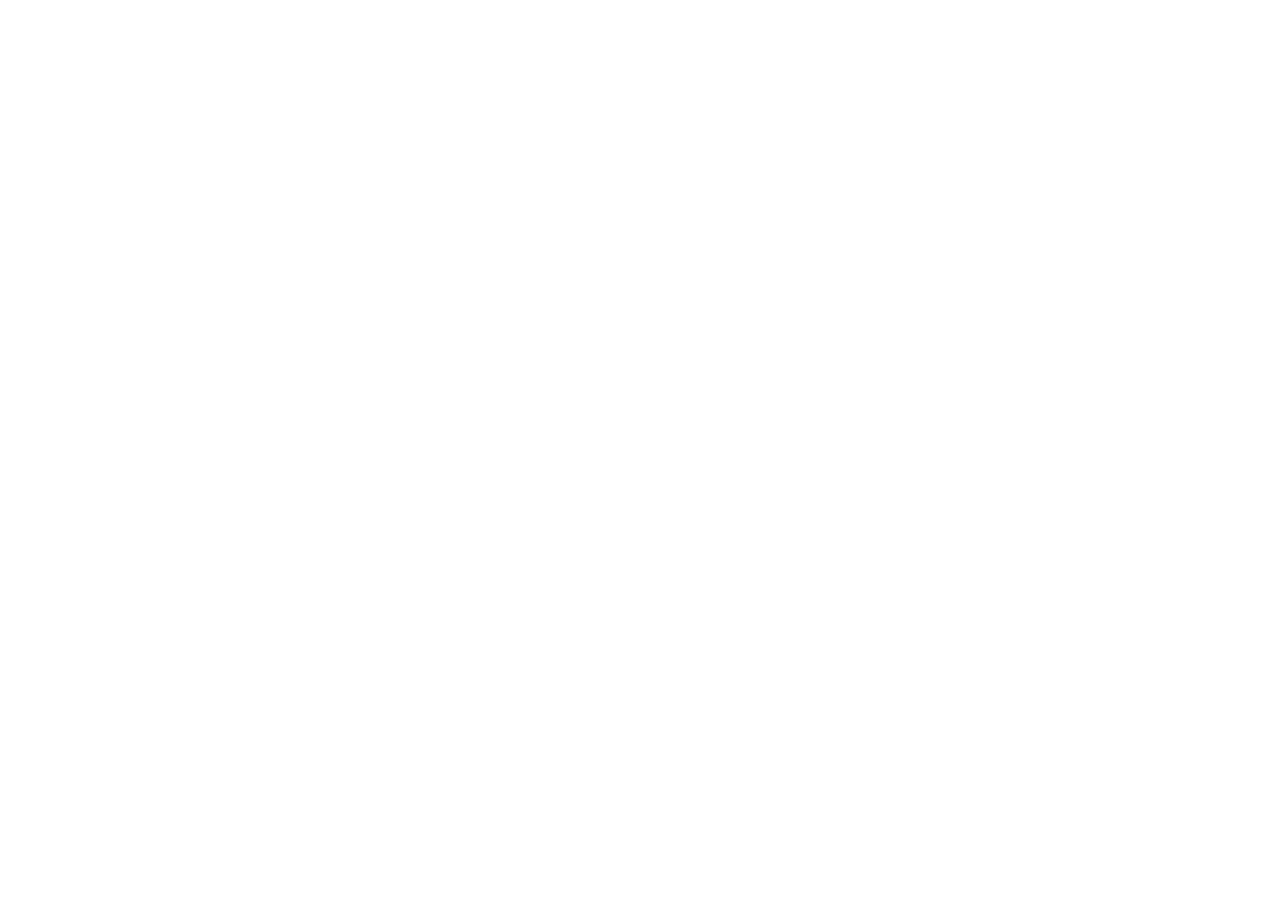
==== index.html @ db8f84cb "Initial commit" ====
<!DOCTYPE html>
<html lang="en">
<head>
    <meta charset="UTF-8">
    <meta http-equiv="X-UA-Compatible" content="IE=edge">
    <meta name="viewport" content="width=device-width, initial-scale=1.0">
    <link rel="stylesheet" href="./css/main.css">
    <title>Templete bootstrap</title>
</head>
<body>
    
    <script src="./bs-js/bootstrap.bundle.min.js"></script>
</body>
</html>
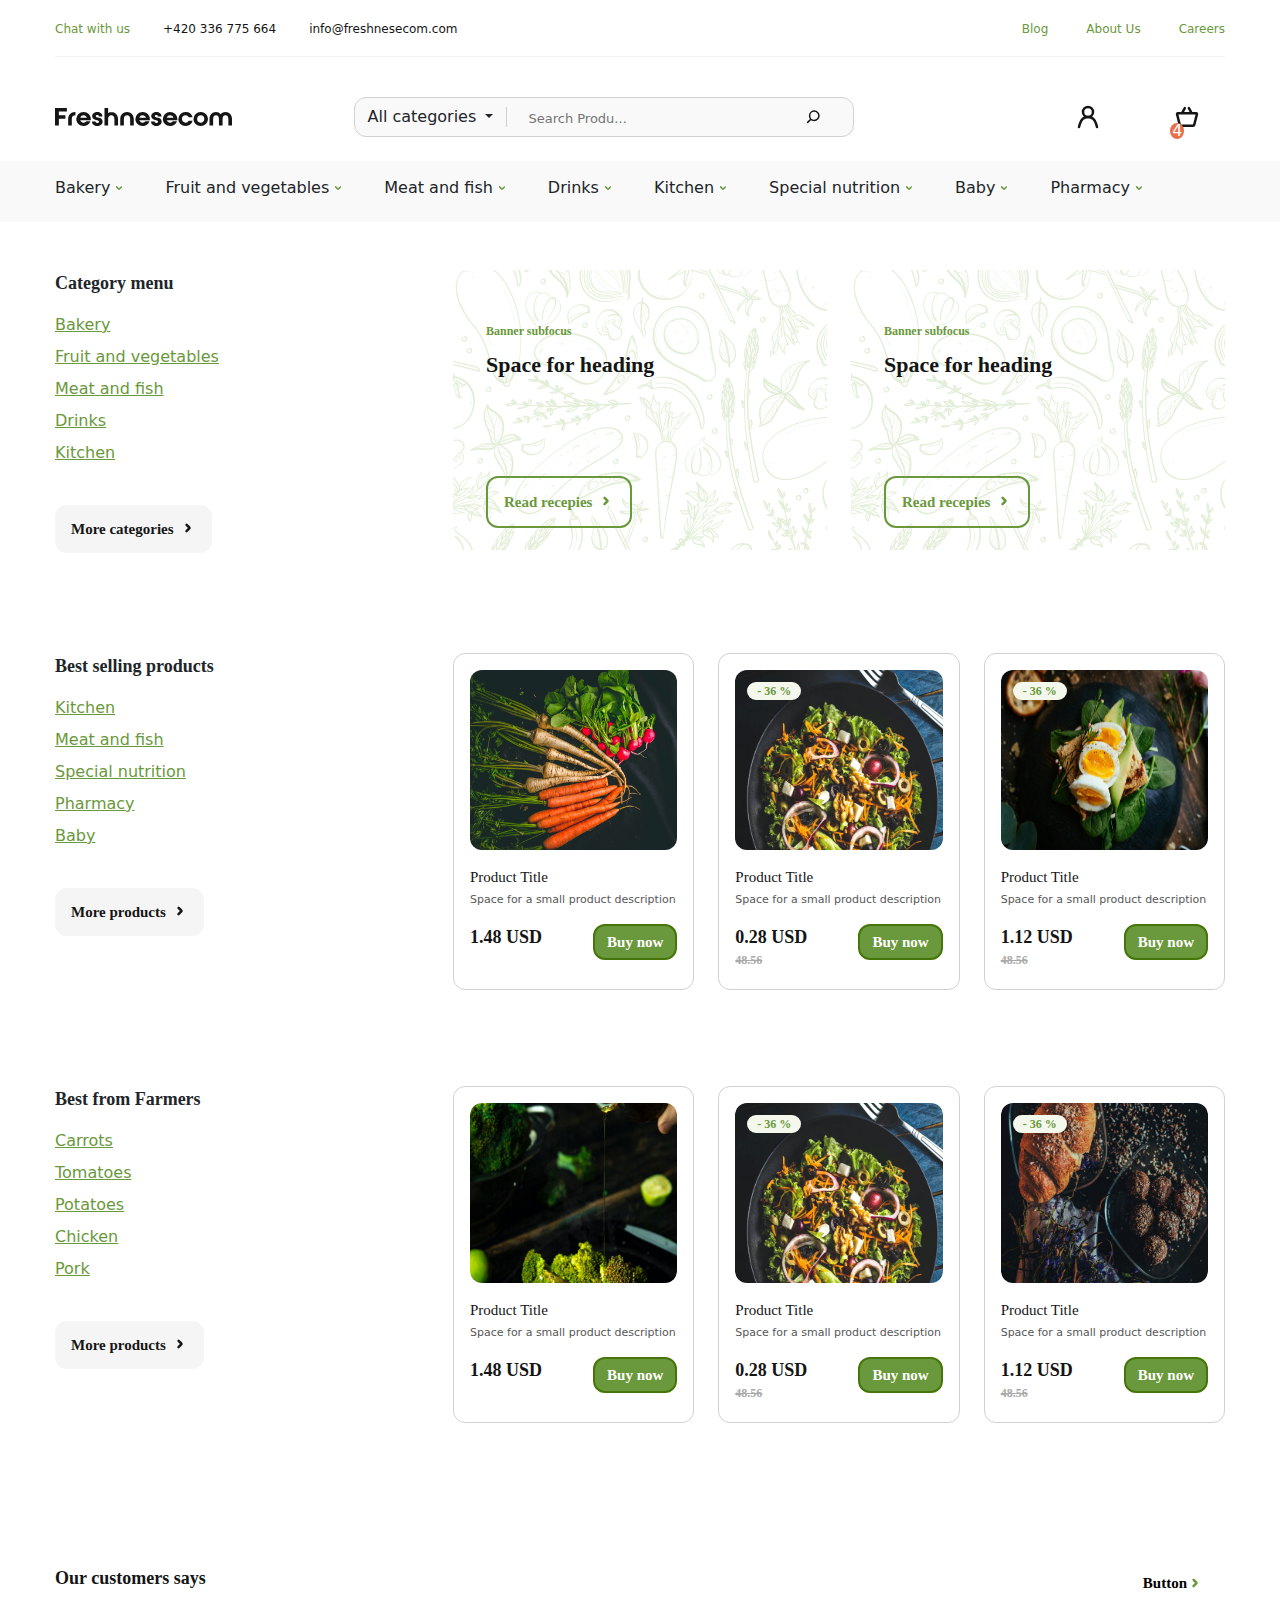
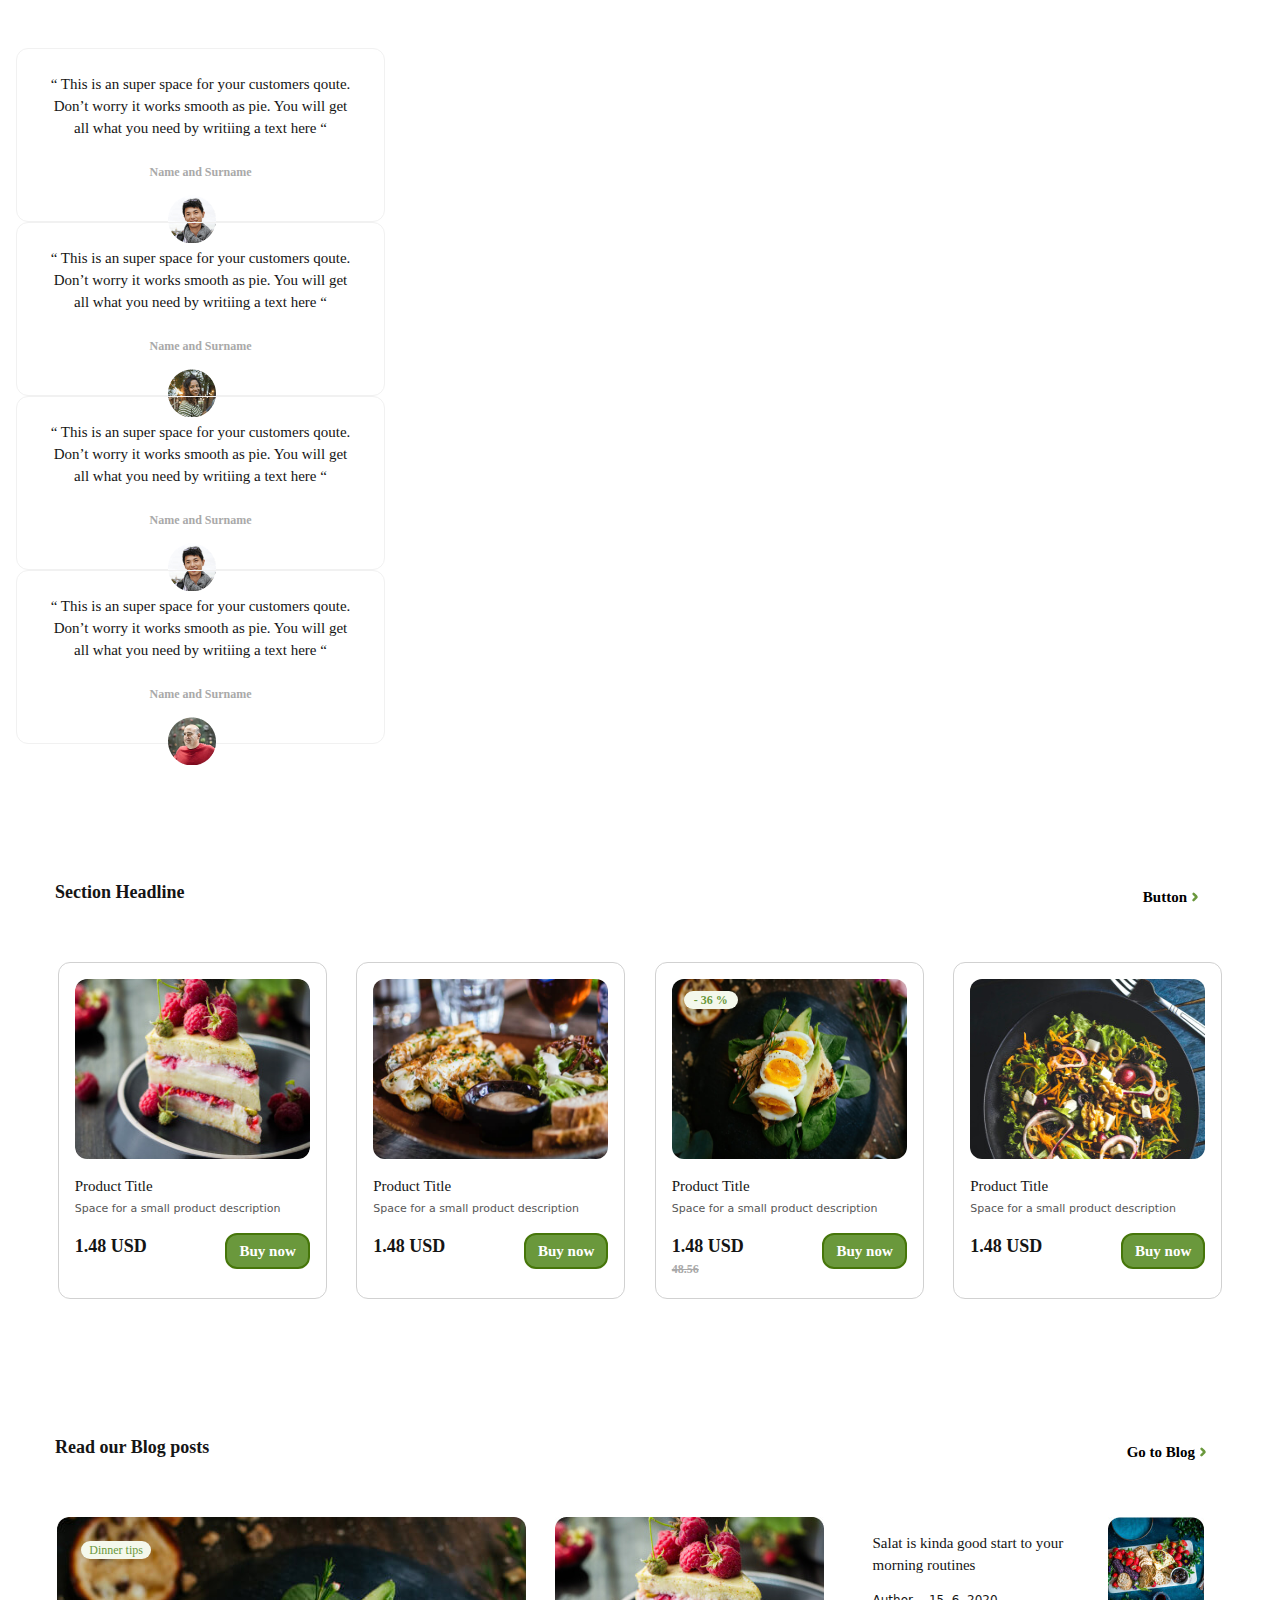
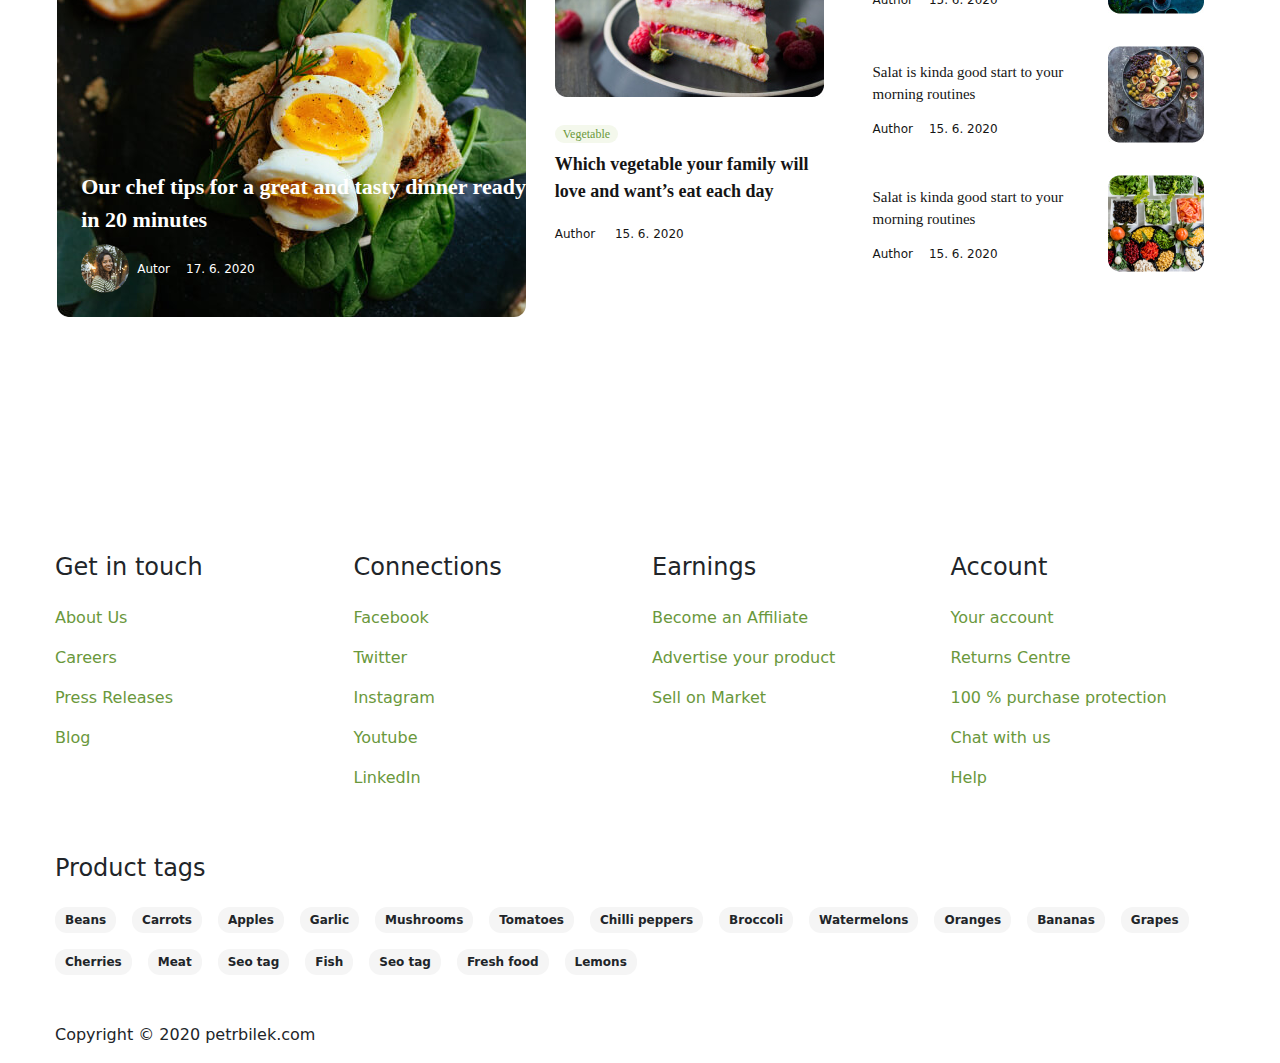
==== commit 78a81b74: "Four page is over" ====
--- a/index.html
+++ b/index.html
@@ -1,14 +1,1013 @@
 <!DOCTYPE html>
 <html lang="en">
 <head>
-    <meta charset="UTF-8">
-    <meta http-equiv="X-UA-Compatible" content="IE=edge">
-    <meta name="viewport" content="width=device-width, initial-scale=1.0">
-    <link rel="stylesheet" href="./css/main.css">
-    <title>Templete bootstrap</title>
+  <meta charset="UTF-8">
+  <meta http-equiv="X-UA-Compatible" content="IE=edge">
+  <meta name="viewport" content="width=device-width, initial-scale=1.0">
+  <title>Document</title>
+  <link rel="stylesheet" href="./bootstrap-5.2.1-dist/css/bootstrap.min.css">
+  <link rel="stylesheet" href="./css/main.css">
+  <link rel="stylesheet" href="slick/slick/slick.css">
 </head>
 <body>
-    
-    <script src="./bs-js/bootstrap.bundle.min.js"></script>
+  
+    <!-- HEADER START -->
+    <header class="site-header">
+      <div class="e-container">
+        <div class="header-top d-flex align-items-center justify-content-sm-between py-3">
+            <ul class="header-top-list d-flex justify-content-between list-unstyled mb-0">
+              <li class="header-top-item">
+                <a class="header-top-link text-decoration-none link-success" href="#">Chat with us</a>
+              </li>
+              <li class="header-top-item">
+                <a class="header-top-link text-decoration-none link-dark" href="#">+420 336 775 664</a>
+              </li>
+              <li class="header-top-item">
+                <a class="header-top-link text-decoration-none link-dark" href="#">info@freshnesecom.com</a>
+              </li>
+            </ul>
+            <div class="header-page-list-wrap">
+              <button class="close-btn"></button>
+              <ul class="header-page-list list-unstyled mb-0">
+                <li class="header-page-item">
+                  <a class="header-page-link" href="#">Blog</a>
+                </li>
+                <li class="header-page-item">
+                  <a class="header-page-link" href="#">About Us</a>
+                </li>
+                <li class="header-page-item">
+                  <a class="header-page-link" href="#">Careers</a>
+                </li>
+              </ul>
+            </div>
+        </div>
+        <div class="header-between">
+          <div class="row d-flex align-items-center justify-content-between">
+            <div class="col col-sm-4 col-md-3 logo-wrapper d-flex align-items-center justify-content-center justify-content-sm-start">
+              <a href="./index.html">
+                <img class="logo" src="./images/logo.svg" width="130" height="15" alt="Freshnesecom's logo">
+              </a>
+            </div>
+            <div class="col-12 col-sm-6 col-md-7 order-5 order-sm-0">
+              <form class="search-form d-flex align-items-center" action="https://echo.htmlacademy.ru/courses">
+                <div class="dropdown">
+                  <button class="btn dropdown-toggle" type="button" data-bs-toggle="dropdown" aria-expanded="false">
+                    All categories
+                  </button>
+                  <ul class="dropdown-menu">
+                    <li><a class="dropdown-item" href="#">Bakery</a></li>
+                    <li><a class="dropdown-item" href="#">Fruit and vegetables</a></li>
+                    <li><a class="dropdown-item" href="#">Meat and fish</a></li>
+                    <li><a class="dropdown-item" href="#">Drinks</a></li>
+                    <li><a class="dropdown-item" href="#">Kitchen</a></li>
+                    <li><a class="dropdown-item" href="#">Special nutrition</a></li>
+                    <li><a class="dropdown-item" href="#">Baby</a></li>
+                    <li><a class="dropdown-item" href="#">Pharmacy</a></li>
+                  </ul>
+                </div>
+                <input class="search-input" type="text" placeholder="Search Produ...">
+              </form>
+            </div>
+             <div class="col col-sm-1 d-flex align-items-center justify-content-center">
+               <a href="#">
+                 <img class="person-icon" src="./images/person-icon.svg" width="15" height="15" alt="Person icon">
+               </a>
+             </div>
+             <div class="col col-sm-1 d-flex align-items-center justify-content-center">
+               <button class="cart-btn position-relative" type="button" data-bs-toggle="offcanvas" data-bs-target="#offcanvasRight" aria-controls="offcanvasRight">
+                 <span class="cart-badge position-absolute d-flex align-items-center justify-content-center">4</span>
+               </button>
+             </div>
+             <div class="col burger-col d-flex d-sm-none align-items-center justify-content-end">
+               <button class="burger"></button>
+             </div>
+          </div>
+        </div>
+      </div>
+      <nav class="sitenav mt-4">
+        <div class="e-container">
+          <ul class="nav-list list-unstyled d-flex flex-column align-items-center flex-sm-row flex-wrap">
+            <li class="nav-item">
+              <a class="nav-link" href="#">Bakery</a>
+            </li>
+            <li class="nav-item">
+              <a class="nav-link" href="#">Fruit and vegetables</a>
+            </li>
+            <li class="nav-item">
+              <a class="nav-link" href="#">Meat and fish</a>
+            </li>
+            <li class="nav-item">
+              <a class="nav-link" href="#">Drinks</a>
+            </li>
+            <li class="nav-item">
+              <a class="nav-link" href="#">Kitchen</a>
+            </li>
+            <li class="nav-item">
+              <a class="nav-link" href="#">Special nutrition</a>
+            </li>
+            <li class="nav-item">
+              <a class="nav-link" href="#">Baby</a>
+            </li>
+            <li class="nav-item">
+              <a class="nav-link" href="#">Pharmacy</a>
+            </li>
+          </ul>
+        </div>
+      </nav>
+    </header>
+  
+  <!-- Main start -->
+  
+  <main class="site-main">
+    
+    <!-- category start -->
+    
+    <section class="category pt-5 pb-5">
+      <div class="e-container">
+        <div class="row">
+          <div class="col-12 col-lg-4 mb-5 mb-lg-0">
+            <h2 class="category__title mb-3 text-center text-lg-start">
+              Category menu
+            </h2>
+            <ul class="category__list ps-0 list-unstyled text-center text-md-start d-md-flex justify-content-md-between flex-lg-column">
+              <li class="category__item">
+                <a class="category__link" href="#">
+                  Bakery
+                </a>
+              </li>
+              <li class="category__item">
+                <a class="category__link" href="./fresh.html">
+                  Fruit and vegetables
+                </a>
+              </li>
+              <li class="category__item">
+                <a class="category__link" href="#">
+                  Meat and fish
+                </a>
+              </li>
+              <li class="category__item">
+                <a class="category__link" href="#">
+                  Drinks
+                </a>
+              </li>
+              <li class="category__item">
+                <a class="category__link mb-5 mb-lg-4" href="#">
+                  Kitchen
+                </a>
+              </li>
+            </ul>
+            <div class="d-flex justify-content-center justify-content-lg-start">
+              <a class="category__button" href="#">More categories</a>
+            </div>
+          </div>
+          <div class="col-12 col-md-6 col-lg-4">
+            <div class="category__card mb-4 mb-md-0 mx-auto mx-lg-0">
+              <div class="category__info">
+                <span class="category__info-span mb-2 d-inline-block">Banner subfocus</span>
+                <h2 class="category__info-title">
+                  Space for heading
+                </h2>
+                <a class="category__button category__info-btn" href="#">Read recepies</a>
+              </div>
+            </div>
+          </div>
+          <div class="col-12 col-md-6 col-lg-4">
+            <div class="category__card mb-4 mb-md-0 mx-auto mx-lg-0">
+              <div class="category__info">
+                <span class="category__info-span mb-2 d-inline-block">Banner subfocus</span>
+                <h2 class="category__info-title">
+                  Space for heading
+                </h2>
+                <a class="category__button category__info-btn" href="#">Read recepies</a>
+              </div>
+            </div>
+          </div>
+        </div>
+      </div>
+    </section>
+    
+    <!-- category end -->
+    
+    
+    <!-- Product start -->
+    
+    <section class="product pt-5">
+      <div class="e-container">
+        <div class="row pb-5">
+          <div class="col-12 col-lg-4 mb-5">
+            <h2 class="category__title mb-3 text-center text-lg-start">
+              Best selling products
+            </h2>
+            <ul class="category__list ps-0 list-unstyled text-center text-md-start d-md-flex justify-content-md-between flex-lg-column">
+              <li class="category__item">
+                <a class="category__link" href="#">
+                  Kitchen
+                </a>
+              </li>
+              <li class="category__item">
+                <a class="category__link" href="#">
+                  Meat and fish
+                </a>
+              </li>
+              <li class="category__item">
+                <a class="category__link" href="#">
+                  Special nutrition
+                </a>
+              </li>
+              <li class="category__item">
+                <a class="category__link" href="#">
+                  Pharmacy
+                </a>
+              </li>
+              <li class="category__item">
+                <a class="category__link mb-5 mb-lg-4" href="#">
+                  Baby
+                </a>
+              </li>
+            </ul>
+            <div class="d-flex justify-content-center justify-content-lg-start">
+              <a class="category__button" href="#">More products</a>
+            </div>
+          </div>
+          <div class="col-12 col-lg-8">
+            <div class="row">
+              <div class="col-12 col-md-4">
+                <div class="product__card p-3 mx-auto mb-4 mb-lg-0">
+                  <img class="product__card-image mb-3" src="images/carrot.jpg" alt="product-title">
+                  <div class="product__info">
+                    <h2 class="product__title mb-1">
+                      Product Title
+                    </h2>
+                    <p class="product__text mb-3">
+                      Space for a small product description 
+                    </p>
+                    <div class="product__info-buy d-flex justify-content-between align-items-center flex-lg-column align-items-lg-start flex-xl-row">
+                      <div class="product__buy-price d-flex flex-column mb-lg-1">1.48 USD
+                        <del class="product__del product-del-one">48.56</del>
+                      </div>
+                      <a class="product__buy-btn" href="./carrot.html">Buy now</a>
+                    </div>
+                  </div>
+                </div>
+              </div>
+              <div class="col-12 col-md-4">
+                <div class="product__card p-3 mx-auto mb-4 mb-lg-0">
+                  <div class="position-relative">
+                    <img class="product__card-image mb-3" src="images/diet.jpg" alt="product-title">
+                    <span class="product-discount">- 36 %</span>
+                  </div>
+                  <div class="product__info">
+                    <h2 class="product__title mb-1">
+                      Product Title
+                    </h2>
+                    <p class="product__text mb-3">
+                      Space for a small product description 
+                    </p>
+                    <div class="product__info-buy d-flex justify-content-between align-items-center flex-lg-column align-items-lg-start flex-xl-row">
+                      <div class="product__buy-price d-flex flex-column mb-lg-1">0.28 USD
+                        <del class="product__del">48.56</del>
+                      </div>
+                      <a class="product__buy-btn" href="#">Buy now</a>
+                    </div>
+                  </div>
+                </div>
+              </div>
+              <div class="col-12 col-md-4">
+                <div class="product__card p-3 mx-auto mb-4 mb-lg-0">
+                  <div class="position-relative">
+                    <img class="product__card-image mb-3" src="images/egg.jpg" alt="product-title">
+                    <span class="product-discount">- 36 %</span>
+                  </div>
+                  <div class="product__info">
+                    <h2 class="product__title mb-1">
+                      Product Title
+                    </h2>
+                    <p class="product__text mb-3">
+                      Space for a small product description 
+                    </p>
+                    <div class="product__info-buy d-flex justify-content-between align-items-center flex-lg-column align-items-lg-start flex-xl-row">
+                      <div class="product__buy-price d-flex flex-column mb-lg-1">1.12 USD
+                        <del class="product__del ">48.56</del>
+                      </div>
+                      <a class="product__buy-btn" href="#">Buy now</a>
+                    </div>
+                  </div>
+                </div>
+              </div>
+            </div>
+          </div>
+        </div>
+        <div class="row pt-5">
+          <div class="col-12 col-lg-4 mb-5">
+            <h2 class="category__title mb-3 text-center text-lg-start">
+              Best from Farmers
+            </h2>
+            <ul class="category__list ps-0 list-unstyled text-center text-md-start d-md-flex justify-content-md-between flex-lg-column">
+              <li class="category__item">
+                <a class="category__link" href="#">
+                  Carrots
+                </a>
+              </li>
+              <li class="category__item">
+                <a class="category__link" href="#">
+                  Tomatoes
+                </a>
+              </li>
+              <li class="category__item">
+                <a class="category__link" href="#">
+                  Potatoes
+                </a>
+              </li>
+              <li class="category__item">
+                <a class="category__link" href="#">
+                  Chicken
+                </a>
+              </li>
+              <li class="category__item">
+                <a class="category__link mb-5 mb-lg-4" href="#">
+                  Pork
+                </a>
+              </li>
+            </ul>
+            <div class="d-flex justify-content-center justify-content-lg-start">
+              <a class="category__button" href="#">More products</a>
+            </div>
+          </div>
+          <div class="col-12 col-lg-8">
+            <div class="row">
+              <div class="col-12 col-md-4">
+                <div class="product__card p-3 mx-auto mb-4 mb-lg-0">
+                  <img class="product__card-image mb-3" src="images/oil.jpg" alt="product-title">
+                  <div class="product__info">
+                    <h2 class="product__title mb-1">
+                      Product Title
+                    </h2>
+                    <p class="product__text mb-3">
+                      Space for a small product description 
+                    </p>
+                    <div class="product__info-buy d-flex justify-content-between align-items-center flex-lg-column align-items-lg-start flex-xl-row">
+                      <div class="product__buy-price d-flex flex-column mb-lg-1">1.48 USD
+                        <del class="product__del product-del-one">48.56</del>
+                      </div>
+                      <a class="product__buy-btn" href="#">Buy now</a>
+                    </div>
+                  </div>
+                </div>
+              </div>
+              <div class="col-12 col-md-4">
+                <div class="product__card p-3 mx-auto mb-4 mb-lg-0">
+                  <div class="position-relative">
+                    <img class="product__card-image mb-3" src="images/first.png" alt="product-title">
+                    <span class="product-discount">- 36 %</span>
+                  </div>
+                  <div class="product__info">
+                    <h2 class="product__title mb-1">
+                      Product Title
+                    </h2>
+                    <p class="product__text mb-3">
+                      Space for a small product description 
+                    </p>
+                    <div class="product__info-buy d-flex justify-content-between align-items-center flex-lg-column align-items-lg-start flex-xl-row">
+                      <div class="product__buy-price d-flex flex-column mb-lg-1">0.28 USD
+                        <del class="product__del">48.56</del>
+                      </div>
+                      <a class="product__buy-btn" href="#">Buy now</a>
+                    </div>
+                  </div>
+                </div>
+              </div>
+              <div class="col-12 col-md-4">
+                <div class="product__card p-3 mx-auto mb-4 mb-lg-0">
+                  <div class="position-relative">
+                    <img class="product__card-image mb-3" src="images/bread.jpg" alt="product-title">
+                    <span class="product-discount">- 36 %</span>
+                  </div>
+                  <div class="product__info">
+                    <h2 class="product__title mb-1">
+                      Product Title
+                    </h2>
+                    <p class="product__text mb-3">
+                      Space for a small product description 
+                    </p>
+                    <div class="product__info-buy d-flex justify-content-between align-items-center flex-lg-column align-items-lg-start flex-xl-row">
+                      <div class="product__buy-price d-flex flex-column mb-lg-1">1.12 USD
+                        <del class="product__del">48.56</del>
+                      </div>
+                      <a class="product__buy-btn" href="#">Buy now</a>
+                    </div>
+                  </div>
+                </div>
+              </div>
+            </div>
+          </div>
+        </div>
+      </div>
+    </section>
+    
+    <!-- Product end -->
+
+
+    <!-- Customer start -->
+
+    <section class="customer">
+      <div class="e-container">
+        <div class="row d-md-flex align-items-center mb-4 mb-lg-5">
+          <div class="col-12 col-md-6">
+            <h2 class="headline__title text-center text-md-start">
+              Our customers says
+            </h2> 
+          </div>
+          <div class="col-12 col-md-6 d-flex justify-content-center justify-content-md-end">
+            <div class="btn-group dropend">
+              <button type="button" class="headline__button me-md-3" data-bs-toggle="dropdown" aria-expanded="false">
+                Button
+              </button>
+              <ul class="dropdown-menu">
+                <li><a class="dropdown-item" href="#">Fruit and vegetables</a></li>
+                <li><a class="dropdown-item" href="#">Meat and fish</a></li>
+                <li><a class="dropdown-item" href="#">Drinks</a></li>
+                <li><a class="dropdown-item" href="#">Kitchen</a></li>
+                <li><a class="dropdown-item" href="#">Special nutrition</a></li>
+                <li><a class="dropdown-item" href="#">Baby</a></li>
+                <li><a class="dropdown-item" href="#">Pharmacy</a></li>
+              </ul>
+            </div>
+          </div>
+        </div>
+      </div>
+      <div class="row px-3 customer__carousel position-relative">
+        <div class="col-12">
+          <div class="customer__card">
+            <p class="customer__text mb-4">
+              “ This is an super space for your customers qoute. Don’t worry it works smooth as pie. You will get all what you need by writiing a text here “
+            </p>
+            <span class="customer__name">
+              Name and Surname
+            </span>
+          </div>
+        </div>
+        <div class="col-12">
+          <div class="customer__card customer__card-two">
+            <p class="customer__text mb-4">
+              “ This is an super space for your customers qoute. Don’t worry it works smooth as pie. You will get all what you need by writiing a text here “
+            </p>
+            <span class="customer__name">
+              Name and Surname
+            </span>
+          </div>
+        </div>
+        <div class="col-12">
+          <div class="customer__card customer__three">
+            <p class="customer__text mb-4">
+              “ This is an super space for your customers qoute. Don’t worry it works smooth as pie. You will get all what you need by writiing a text here “
+            </p>
+            <span class="customer__name">
+              Name and Surname
+            </span>
+          </div>
+        </div>
+        <div class="col-12">
+          <div class="customer__card customer__four">
+            <p class="customer__text mb-4">
+              “ This is an super space for your customers qoute. Don’t worry it works smooth as pie. You will get all what you need by writiing a text here “
+            </p>
+            <span class="customer__name">
+              Name and Surname
+            </span>
+          </div>
+        </div>
+      </div>
+    </section>
+
+    <!-- Customer end -->
+
+    
+    <!-- headline start -->
+    
+    <section class="headline">
+      <div class="e-container">
+        <div class="row d-md-flex align-items-center mb-4 mb-lg-5">
+          <div class="col-12 col-md-6">
+            <h2 class="headline__title text-center text-md-start">
+              Section Headline
+            </h2> 
+          </div>
+          <div class="col-12 col-md-6 d-flex justify-content-center justify-content-md-end">
+            <div class="btn-group dropend">
+              <button type="button" class="headline__button me-md-3" data-bs-toggle="dropdown" aria-expanded="false">
+                Button
+              </button>
+              <ul class="dropdown-menu">
+                <li><a class="dropdown-item" href="#">Fruit and vegetables</a></li>
+                <li><a class="dropdown-item" href="#">Meat and fish</a></li>
+                <li><a class="dropdown-item" href="#">Drinks</a></li>
+                <li><a class="dropdown-item" href="#">Kitchen</a></li>
+                <li><a class="dropdown-item" href="#">Special nutrition</a></li>
+                <li><a class="dropdown-item" href="#">Baby</a></li>
+                <li><a class="dropdown-item" href="#">Pharmacy</a></li>
+              </ul>
+            </div>
+          </div>
+        </div>
+        <div class="row">
+          <div class="col-12 col-md-6 col-lg-3">
+            <div class="product__card p-3 mx-auto mb-4 mb-lg-0">
+              <img class="product__card-image mb-3" src="images/cake.jpg" alt="product-title">
+              <div class="product__info">
+                <h2 class="product__title mb-1">
+                  Product Title
+                </h2>
+                <p class="product__text mb-3">
+                  Space for a small product description 
+                </p>
+                <div class="product__info-buy d-flex justify-content-between align-items-center flex-lg-column align-items-lg-start flex-xl-row">
+                  <div class="product__buy-price d-flex flex-column mb-lg-1">
+                    1.48 USD
+                    <del class="product__del product-del-one">48.56</del>
+                  </div>
+                  <a class="product__buy-btn" href="#">Buy now</a>
+                </div>
+              </div>
+            </div>
+          </div>
+          <div class="col-12 col-md-6 col-lg-3">
+            <div class="product__card p-3 mx-auto mb-4 mb-lg-0">
+              <img class="product__card-image mb-3" src="images/lavash.jpg" alt="product-title">
+              <div class="product__info">
+                <h2 class="product__title mb-1">
+                  Product Title
+                </h2>
+                <p class="product__text mb-3">
+                  Space for a small product description 
+                </p>
+                <div class="product__info-buy d-flex justify-content-between align-items-center flex-lg-column align-items-lg-start flex-xl-row">
+                  <div class="product__buy-price d-flex flex-column mb-lg-1">
+                    1.48 USD
+                    <del class="product__del product-del-one">48.56</del>
+                  </div>
+                  <a class="product__buy-btn" href="#">Buy now</a>
+                </div>
+              </div>
+            </div>
+          </div>
+          <div class="col-12 col-md-6 col-lg-3">
+            <div class="product__card p-3 mx-auto mb-4 mb-lg-0">
+              <div class="position-relative">
+                <img class="product__card-image mb-3" src="images/egg.jpg" alt="product-title">
+                <span class="product-discount">- 36 %</span>
+              </div>
+              <div class="product__info">
+                <h2 class="product__title mb-1">
+                  Product Title
+                </h2>
+                <p class="product__text mb-3">
+                  Space for a small product description 
+                </p>
+                <div class="product__info-buy d-flex justify-content-between align-items-center flex-lg-column align-items-lg-start flex-xl-row">
+                  <div class="product__buy-price d-flex flex-column mb-lg-1">
+                    1.48 USD
+                    <del class="product__del">48.56</del>
+                  </div>
+                  <a class="product__buy-btn" href="#">Buy now</a>
+                </div>
+              </div>
+            </div>
+          </div>
+          <div class="col-12 col-md-6 col-lg-3">
+            <div class="product__card p-3 mx-auto mb-4 mb-lg-0">
+              <img class="product__card-image mb-3" src="images/diet.jpg" alt="product-title">
+              <div class="product__info">
+                <h2 class="product__title mb-1">
+                  Product Title
+                </h2>
+                <p class="product__text mb-3">
+                  Space for a small product description 
+                </p>
+                <div class="product__info-buy d-flex justify-content-between align-items-center flex-lg-column align-items-lg-start flex-xl-row">
+                  <div class="product__buy-price d-flex flex-column mb-lg-1">
+                    1.48 USD
+                    <del class="product__del product-del-one">48.56</del>
+                  </div>
+                  <a class="product__buy-btn" href="#">Buy now</a>
+                </div>
+              </div>
+            </div>
+          </div>
+        </div>
+      </div>
+    </section>
+    
+    <!-- headline end -->
+
+    <!-- Blog start -->
+    
+    <section class="blog">
+      <div class="e-container">
+        <div class="row d-md-flex align-items-center mb-4 mb-lg-5">
+          <div class="col-12 col-md-6">
+            <h2 class="headline__title text-center text-md-start">
+              Read our Blog posts
+            </h2> 
+          </div>
+          <div class="col-12 col-md-6 d-flex justify-content-center justify-content-md-end">
+            <div class="btn-group dropend">
+              <button type="button" class="headline__button" data-bs-toggle="dropdown" aria-expanded="false">
+                Go to Blog
+              </button>
+              <ul class="dropdown-menu">
+                <li><a class="dropdown-item" href="#">Fruit and vegetables</a></li>
+                <li><a class="dropdown-item" href="#">Meat and fish</a></li>
+                <li><a class="dropdown-item" href="#">Drinks</a></li>
+                <li><a class="dropdown-item" href="#">Kitchen</a></li>
+                <li><a class="dropdown-item" href="#">Special nutrition</a></li>
+                <li><a class="dropdown-item" href="#">Baby</a></li>
+                <li><a class="dropdown-item" href="#">Pharmacy</a></li>
+              </ul>
+            </div>
+          </div>
+        </div>
+        <div class="row">
+          <div class="col-12 col-md-6 col-lg-4 col-xl-5">
+            <div class="blog__info position-relative pb-4 ps-4 mx-auto mb-4 mb-md-5 mb-lg-0 d-flex flex-column justify-content-end">
+              <span class="blog__tip position-absolute px-2">Dinner tips</span>
+              <h2 class="blog__title mb-2">
+                Our chef tips for a great and tasty dinner ready in 20 minutes
+              </h2>
+              <div class="blog__avatar d-flex align-items-center">
+                <img class="me-2" src="images/girl-home.png" alt="avatar-png">
+                <span class="blog__span me-3">Autor</span>
+                <p class="blog__date mb-0">
+                  17. 6. 2020
+                </p>
+              </div>
+            </div>
+          </div>
+          <div class="col-12 col-md-6 col-lg-4 col-xl-3">
+            <div class="blog__desc mx-auto mb-4">
+              <img class="mb-4" src="images/cake.jpg" alt="blog-second-images">
+              <div class="blog__desc-item">
+                <span class="blog__desc-span d-inline-block px-2 mb-2">
+                  Vegetable
+                </span>
+                <h3 class="blog__desc-title mb-3">
+                  Which vegetable your family will love and want’s eat each day
+                </h3>
+                <span class="blog__desc-autor me-3">
+                  Author
+                </span>
+                <span class="blog__desc-autor">
+                  15. 6. 2020
+                </span>
+              </div>
+            </div>
+          </div>
+          <div class="col-12 col-lg-4 col-xl-4">
+            <div class="d-md-flex justify-content-md-between flex-lg-column">
+              <div class="blog__card d-flex mb-4 align-items-center justify-content-center flex-md-column-reverse flex-lg-row">
+                <div class="blog__card-info">
+                  <h4 class="blog__card-title mb-3 text-md-center text-lg-start">
+                    Salat is kinda good start to your morning routines
+                  </h4>
+                  <div class="d-flex justify-content-md-center justify-content-lg-start">
+                    <span class="blog__desc-autor me-3">
+                      Author
+                    </span>
+                    <span class="blog__desc-autor">
+                      15. 6. 2020
+                    </span>
+                  </div>
+                </div>
+                <img class="mb-2"  src="images/strawbaerry-home.jpg" alt="blog-home">
+              </div>
+              <div class="blog__card d-flex mb-4 align-items-center justify-content-center flex-md-column-reverse flex-lg-row">
+                <div class="blog__card-info">
+                  <h4 class="blog__card-title mb-3 text-md-center text-lg-start">
+                    Salat is kinda good start to your morning routines
+                  </h4>
+                  <div class="d-flex justify-content-md-center justify-content-lg-start">
+                    <span class="blog__desc-autor me-3">
+                      Author
+                    </span>
+                    <span class="blog__desc-autor">
+                      15. 6. 2020
+                    </span>
+                  </div>
+                </div>
+                <img class="mb-2"  src="images/grapes-home.jpg" alt="blog-home">
+              </div>
+              <div class="blog__card d-flex mb-4 mb-lg-0 align-items-center justify-content-center flex-md-column-reverse flex-lg-row">
+                <div class="blog__card-info">
+                  <h4 class="blog__card-title mb-3 text-md-center text-lg-start">
+                    Salat is kinda good start to your morning routines
+                  </h4>
+                  <div class="d-flex justify-content-md-center justify-content-lg-start">
+                    <span class="blog__desc-autor me-3">
+                      Author
+                    </span>
+                    <span class="blog__desc-autor">
+                      15. 6. 2020
+                    </span>
+                  </div>
+                </div>
+                <img class="mb-2 mb-lg-0"  src="images/all-vegitables.jpg" alt="blog-home">
+              </div>
+            </div>
+          </div>
+        </div>
+      </div>
+    </section>
+    
+    
+  </main>
+  
+  <!-- Main end -->
+
+  <!-- START FOOTER -->
+  <footer class="site-footer">
+    <div class="e-container">
+        <div class="footer-top row">
+            <div class="col-sm-6 col-md-4 col-lg-3 pt-2">
+                <h4>Get in touch</h4>
+                <ul class="list-unstyled">
+                    <li class="pt-3">
+                        <a class="text-decoration-none text-success" href="">About Us</a>
+                    </li>
+                    <li class="pt-3">
+                        <a class="text-decoration-none text-success" href="">Careers</a>
+                    </li>
+                    <li class="pt-3">
+                        <a class="text-decoration-none text-success" href="">Press Releases</a>
+                    </li>
+                    <li class="pt-3">
+                        <a class="text-decoration-none text-success" href="">Blog</a>
+                    </li>
+                </ul>
+            </div>
+            <div class="col-sm-6 col-md-4 col-lg-3 pt-2">
+                <h4>Connections</h4>
+                <ul class="list-unstyled">
+                    <li class="pt-3">
+                        <a class="text-decoration-none text-success" href="">Facebook</a>
+                    </li>
+                    <li class="pt-3">
+                        <a class="text-decoration-none text-success" href="">Twitter</a>
+                    </li>
+                    <li class="pt-3">
+                        <a class="text-decoration-none text-success" href="">Instagram</a>
+                    </li>
+                    <li class="pt-3">
+                        <a class="text-decoration-none text-success" href="">Youtube</a>
+                    </li>
+                    <li class="pt-3">
+                        <a class="text-decoration-none text-success" href="">LinkedIn</a>
+                    </li>
+                </ul>
+            </div>
+            <div class="col-sm-6 col-md-4 col-lg-3 pt-2">
+                <h4>Earnings</h4>
+                <ul class="list-unstyled">
+                    <li class="pt-3">
+                        <a class="text-decoration-none text-success" href="">Become an Affiliate</a>
+                    </li>
+                    <li class="pt-3">
+                        <a class="text-decoration-none text-success" href="">Advertise your product</a>
+                    </li>
+                    <li class="pt-3">
+                        <a class="text-decoration-none text-success" href="">Sell on Market</a>
+                    </li>
+                </ul>
+            </div>
+            <div class="col-sm-6 col-md-4 col-lg-3 pt-2">
+                <h4>Account</h4>
+                <ul class="list-unstyled">
+                    <li class="pt-3">
+                        <a class="text-decoration-none text-success" href="">Your account</a>
+                    </li>
+                    <li class="pt-3">
+                        <a class="text-decoration-none text-success" href="">Returns Centre</a>
+                    </li>
+                    <li class="pt-3">
+                        <a class="text-decoration-none text-success" href="">100 % purchase protection</a>
+                    </li>
+                    <li class="pt-3">
+                        <a class="text-decoration-none text-success" href="">Chat with us</a>
+                    </li>
+                    <li class="pt-3">
+                        <a class="text-decoration-none text-success" href="">Help</a>
+                    </li>
+                </ul>
+            </div>
+        </div>
+        <div class="footer-end mt-5">
+            <h4>Product tags</h4>
+            <div class="footer-tags d-flex flex-wrap">
+                <span class="tags-f me-3 mt-3">Beans</span>
+                <span class="tags-f me-3 mt-3">Carrots</span>
+                <span class="tags-f me-3 mt-3">Apples</span>
+                <span class="tags-f me-3 mt-3">Garlic</span>
+                <span class="tags-f me-3 mt-3">Mushrooms</span>
+                <span class="tags-f me-3 mt-3">Tomatoes</span>
+                <span class="tags-f me-3 mt-3">Chilli peppers</span>
+                <span class="tags-f me-3 mt-3">Broccoli</span>
+                <span class="tags-f me-3 mt-3">Watermelons</span>
+                <span class="tags-f me-3 mt-3">Oranges</span>
+                <span class="tags-f me-3 mt-3">Bananas</span>
+                <span class="tags-f me-3 mt-3">Grapes</span>
+                <span class="tags-f me-3 mt-3">Cherries</span>
+                <span class="tags-f me-3 mt-3">Meat</span>
+                <span class="tags-f me-3 mt-3">Seo tag</span>
+                <span class="tags-f me-3 mt-3">Fish</span>
+                <span class="tags-f me-3 mt-3">Seo tag</span>
+                <span class="tags-f me-3 mt-3">Fresh food</span>
+                <span class="tags-f me-3 mt-3">Lemons</span>
+            </div>
+        </div>
+        <p class="mt-5">Copyright © 2020 petrbilek.com</p>
+    </div>
+  </footer>
+  <!-- END OF FOOTER -->
+
+  <!-- Modal start -->
+
+  <div class="modal__block px-3 pt-3 pb-5 offcanvas offcanvas-end" tabindex="-1" id="offcanvasRight" aria-labelledby="offcanvasRightLabel">
+    <div class="row d-flex align-items-center mb-4 " id="offcanvasRightLabel">
+      <div class="col-8">
+        <h2 class="modal__title">
+          Shopping cart
+        </h2>
+      </div>
+      <div class="col-4 d-flex justify-content-end">
+        <button class="modal__btn" type="button" data-bs-dismiss="offcanvas" aria-label="Close"></button>
+      </div>
+    </div>
+    <div class="offcanvas-body">
+      <div class="row mb-3  border-bottom">
+        <div class="col-12 mb-3 d-flex">
+          <img class="me-3 modal__image" src="images/grapes-home.jpg" alt="modal-images">
+          <div class="modal__info">
+            <h3 class="modal__info-title mb-1">
+              Product title
+            </h3>
+            <ul class="modal__list">
+              <li class="modal__item">
+                <a href="#" class="moda__link">Farm:
+                  <span class="modal__info-span modal__info-farm">
+                    Tharamis Farm
+                  </span>
+                </a>
+              </li>
+              <li class="modal__item">
+                <a href="#" class="moda__link">Freshness:
+                  <span class="modal__info-span modal__info-day">
+                    1 day old
+                  </span>
+                </a>
+              </li>
+            </ul>
+          </div>
+        </div>
+        <div class="col-12 mb-3 d-flex justify-content-between">
+          <ul class="modal__list-icon">
+            <li class="modal__icon-item">
+              <a class="modal__icon-link heart  mb-2" href="#">
+                Wishlist
+              </a>
+            </li>
+            <li class="modal__icon-item">
+              <a class="modal__icon-link compare mb-2" href="#">
+                Compare
+              </a>
+            </li>
+            <li class="modal__icon-item">
+              <a class="modal__icon-link remove" href="#">
+                Remove
+              </a>
+            </li>
+          </ul>
+          <div class="modal__start">
+            <img class="mb-3" src="images/star-collection.svg" alt="star-modal">
+            <p class="modal__start-money">
+              36.99 USD
+            </p>
+            <span class="modal__start-discount">
+              48.56 USD
+            </span>
+          </div>
+          <div class="modal__button px-1 d-flex align-items-center">
+            <span class="modal__btn-span">1 pcs</span>
+            <span class="modal__btn-line d-inline-block"></span>
+            <div class="dropdown">
+              <button class="modal__dropdown" type="button" data-bs-toggle="dropdown" aria-expanded="false">
+                Pcs
+              </button>
+              <ul class="dropdown-menu">
+                <li><button class="dropdown-item" type="button">Action</button></li>
+                <li><button class="dropdown-item" type="button">Another action</button></li>
+                <li><button class="dropdown-item" type="button">Something else here</button></li>
+              </ul>
+            </div>
+          </div>
+        </div>
+      </div>
+      <div class="row mb-3  border-bottom">
+        <div class="col-12 mb-3 d-flex">
+          <img class="me-3 modal__image" src="images/grapes-home.jpg" alt="modal-images">
+          <div class="modal__info">
+            <h3 class="modal__info-title mb-1">
+              Product title
+            </h3>
+            <ul class="modal__list">
+              <li class="modal__item">
+                <a href="#" class="moda__link">Farm:
+                  <span class="modal__info-span modal__info-farm">
+                    Tharamis Farm
+                  </span>
+                </a>
+              </li>
+              <li class="modal__item">
+                <a href="#" class="moda__link">Freshness:
+                  <span class="modal__info-span modal__info-day">
+                    1 day old
+                  </span>
+                </a>
+              </li>
+            </ul>
+          </div>
+        </div>
+        <div class="col-12 mb-3 d-flex justify-content-between">
+          <ul class="modal__list-icon">
+            <li class="modal__icon-item">
+              <a class="modal__icon-link heart  mb-2" href="#">
+                Wishlist
+              </a>
+            </li>
+            <li class="modal__icon-item">
+              <a class="modal__icon-link compare mb-2" href="#">
+                Compare
+              </a>
+            </li>
+            <li class="modal__icon-item">
+              <a class="modal__icon-link remove" href="#">
+                Remove
+              </a>
+            </li>
+          </ul>
+          <div class="modal__start">
+            <img class="mb-3" src="images/star-collection.svg" alt="star-modal">
+            <p class="modal__start-money">
+              36.99 USD
+            </p>
+            <span class="modal__start-discount">
+              48.56 USD
+            </span>
+          </div>
+          <div class="modal__button px-1 d-flex align-items-center">
+            <span class="modal__btn-span">1 pcs</span>
+            <span class="modal__btn-line d-inline-block"></span>
+            <div class="dropdown">
+              <button class="modal__dropdown" type="button" data-bs-toggle="dropdown" aria-expanded="false">
+                Pcs
+              </button>
+              <ul class="dropdown-menu">
+                <li><button class="dropdown-item" type="button">Action</button></li>
+                <li><button class="dropdown-item" type="button">Another action</button></li>
+                <li><button class="dropdown-item" type="button">Something else here</button></li>
+              </ul>
+            </div>
+          </div>
+        </div>
+      </div>
+      <div class="modal__bottom border-bottom mt-3">
+        <h3 class="modal__bottom-title">
+          Subtotal
+        </h3>
+        <span class="modal__bottom-span d-inline-block mb-3">
+          73.98 USD
+        </span>
+      </div>
+      <div class="row d-flex align-items-center mt-4">
+        <div class="col-6">
+          <h4 class="modal__bottom-subtitle mb-0">
+            Continue shopping
+          </h4>
+        </div>
+        <div class="col-6">
+          <a class="modal__bottom-btn" href="#">
+            Go to Checkout
+          </a>
+        </div>
+      </div>
+    </div>
+  </div>
+
+  <!-- Modal end -->
+  <script
+  src="https://code.jquery.com/jquery-3.6.1.min.js"
+  integrity="sha256-o88AwQnZB+VDvE9tvIXrMQaPlFFSUTR+nldQm1LuPXQ="
+  crossorigin="anonymous"></script>
+
+  <script src="slick/slick/slick.min.js"></script>  
+  <script src="./bs-js/bootstrap.bundle.min.js"></script>
+  <script src="js/main.js"></script>
 </body>
 </html>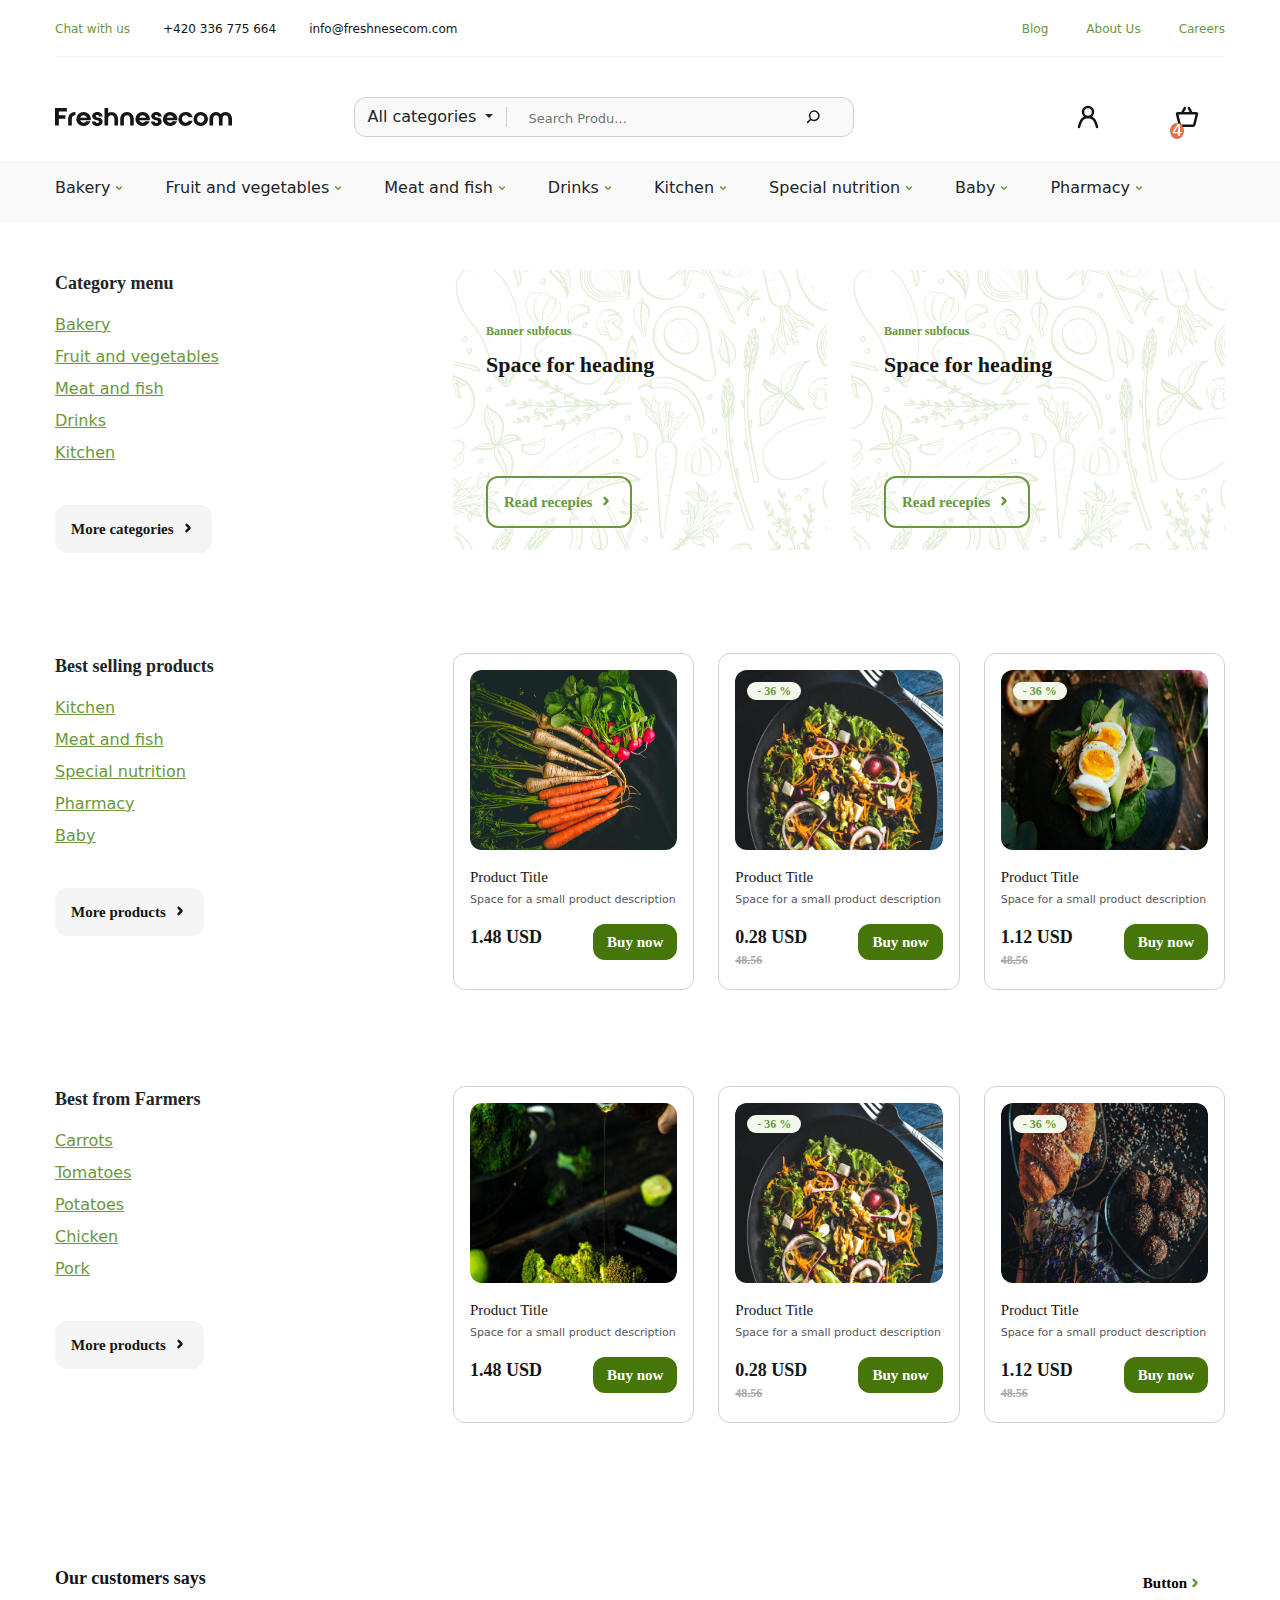
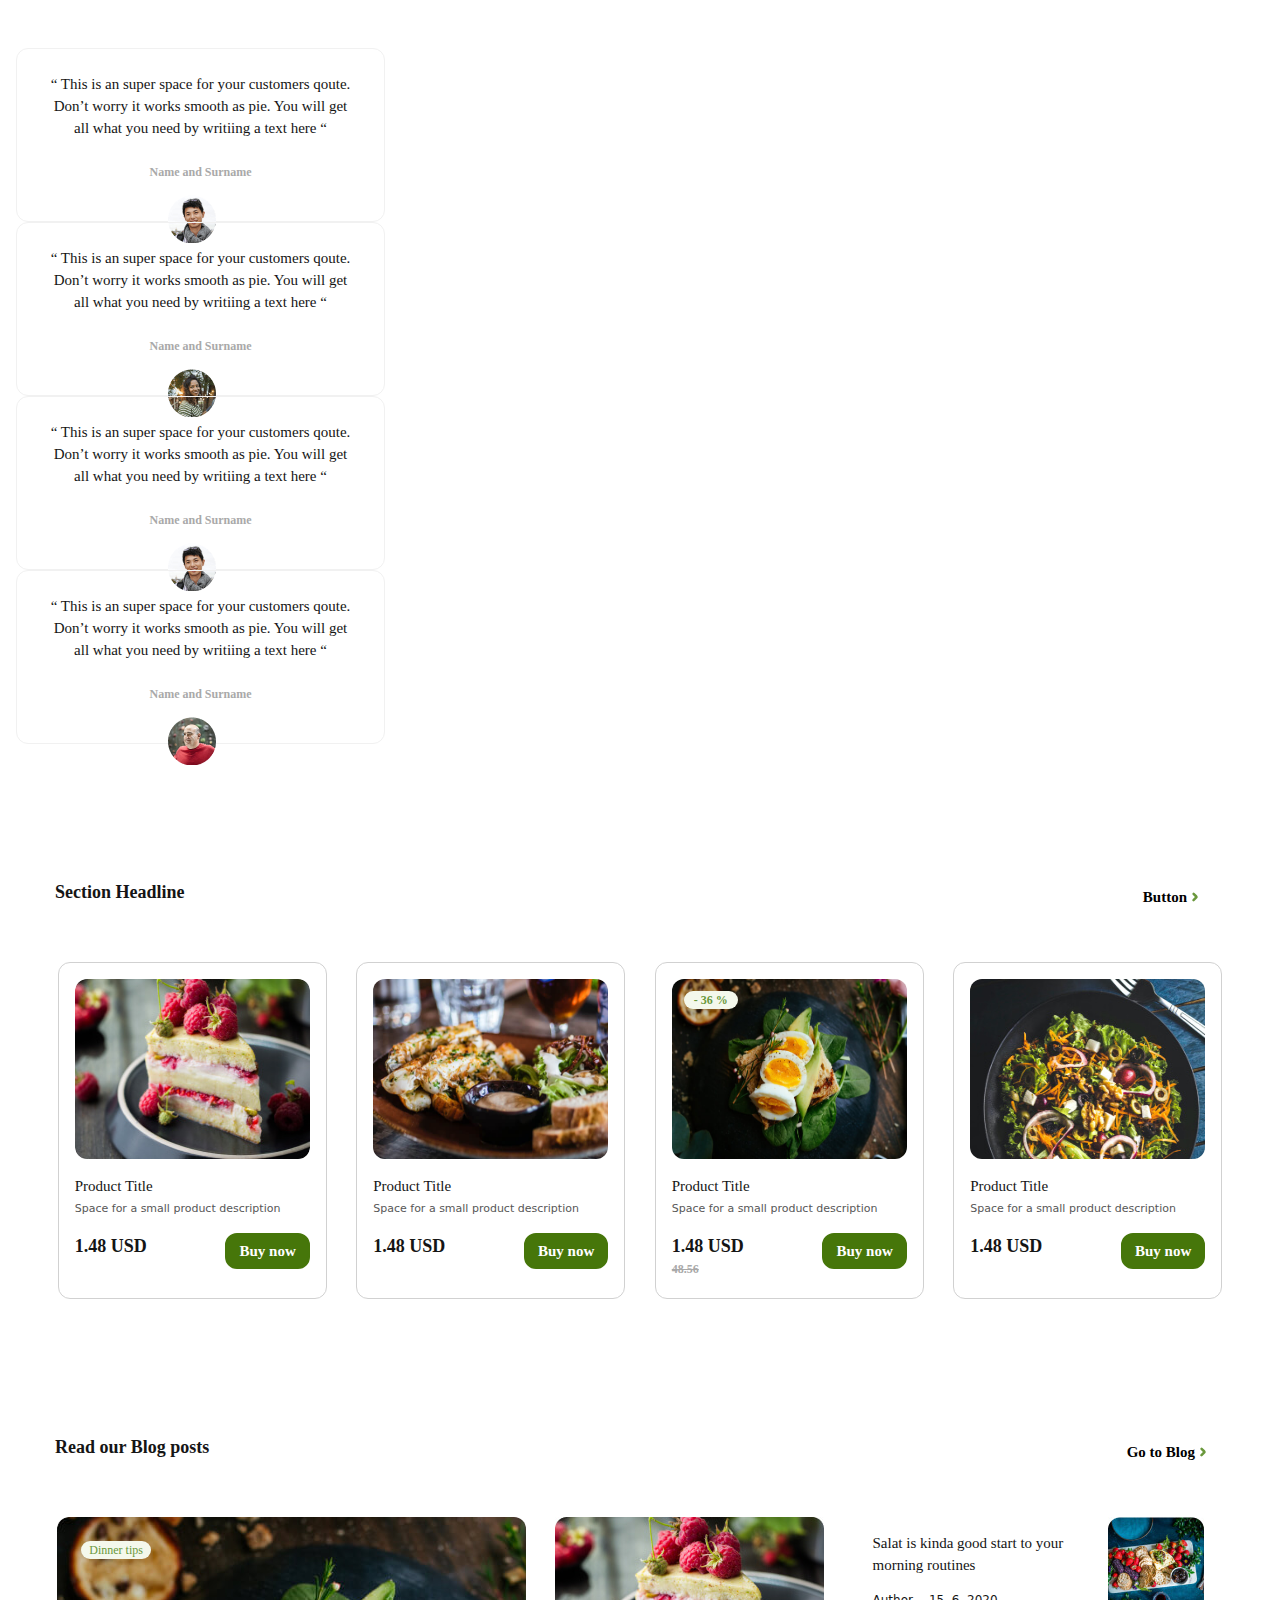
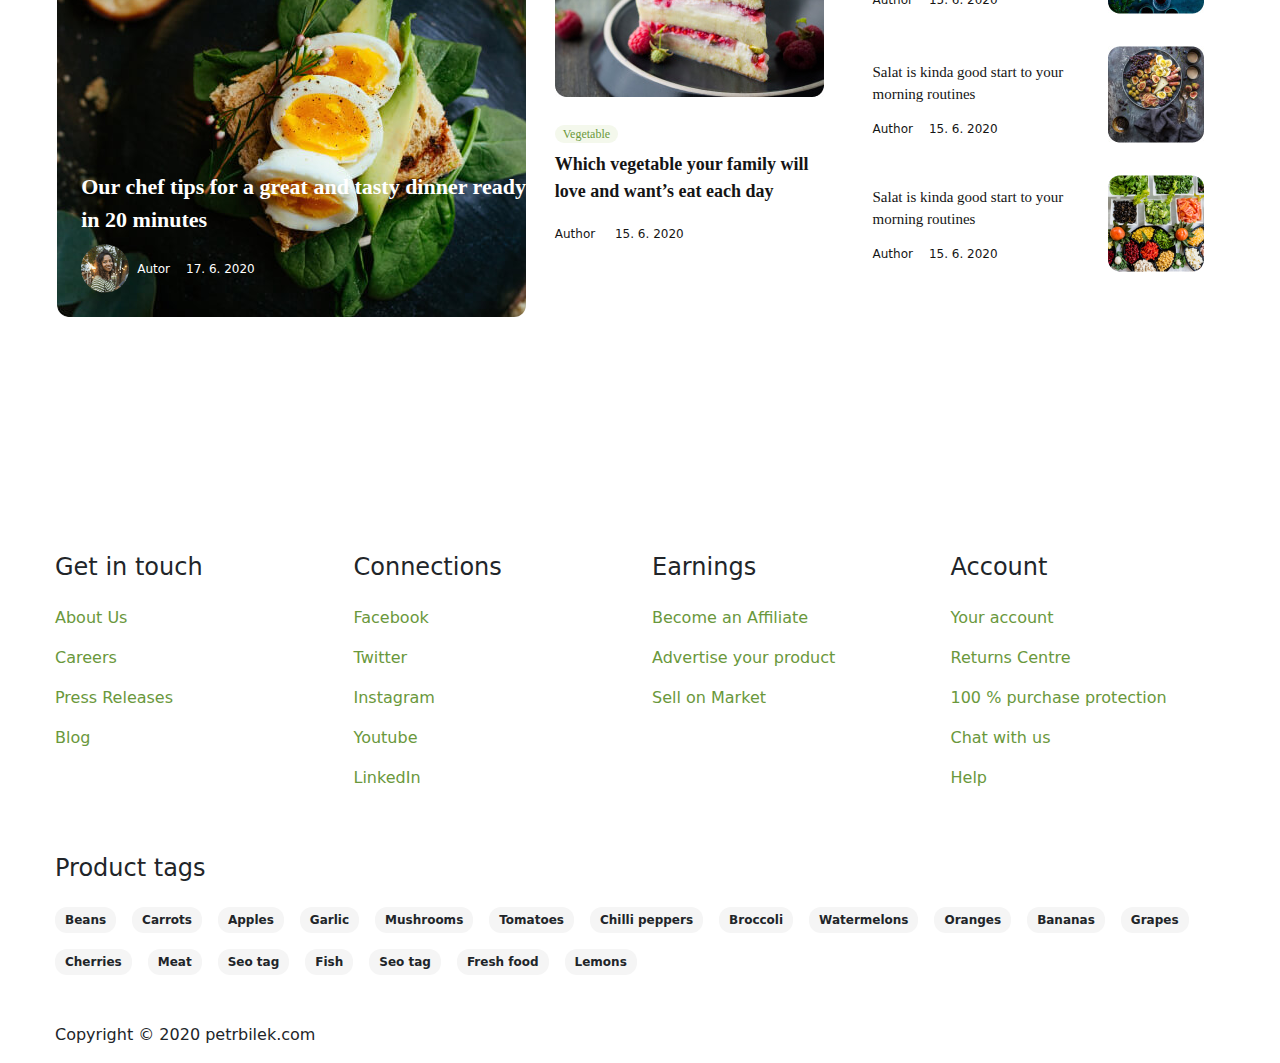
==== commit 5468df31: "Alooo" ====
--- a/index.html
+++ b/index.html
@@ -5,9 +5,8 @@
   <meta http-equiv="X-UA-Compatible" content="IE=edge">
   <meta name="viewport" content="width=device-width, initial-scale=1.0">
   <title>Document</title>
-  <link rel="stylesheet" href="./bootstrap-5.2.1-dist/css/bootstrap.min.css">
   <link rel="stylesheet" href="./css/main.css">
-  <link rel="stylesheet" href="slick/slick/slick.css">
+  <link rel="stylesheet" href="./slick/slick/slick.css">
 </head>
 <body>
   
@@ -1006,7 +1005,7 @@
   integrity="sha256-o88AwQnZB+VDvE9tvIXrMQaPlFFSUTR+nldQm1LuPXQ="
   crossorigin="anonymous"></script>
 
-  <script src="slick/slick/slick.min.js"></script>  
+  <script src="./slick/slick/slick.min.js"></script>  
   <script src="./bs-js/bootstrap.bundle.min.js"></script>
   <script src="js/main.js"></script>
 </body>
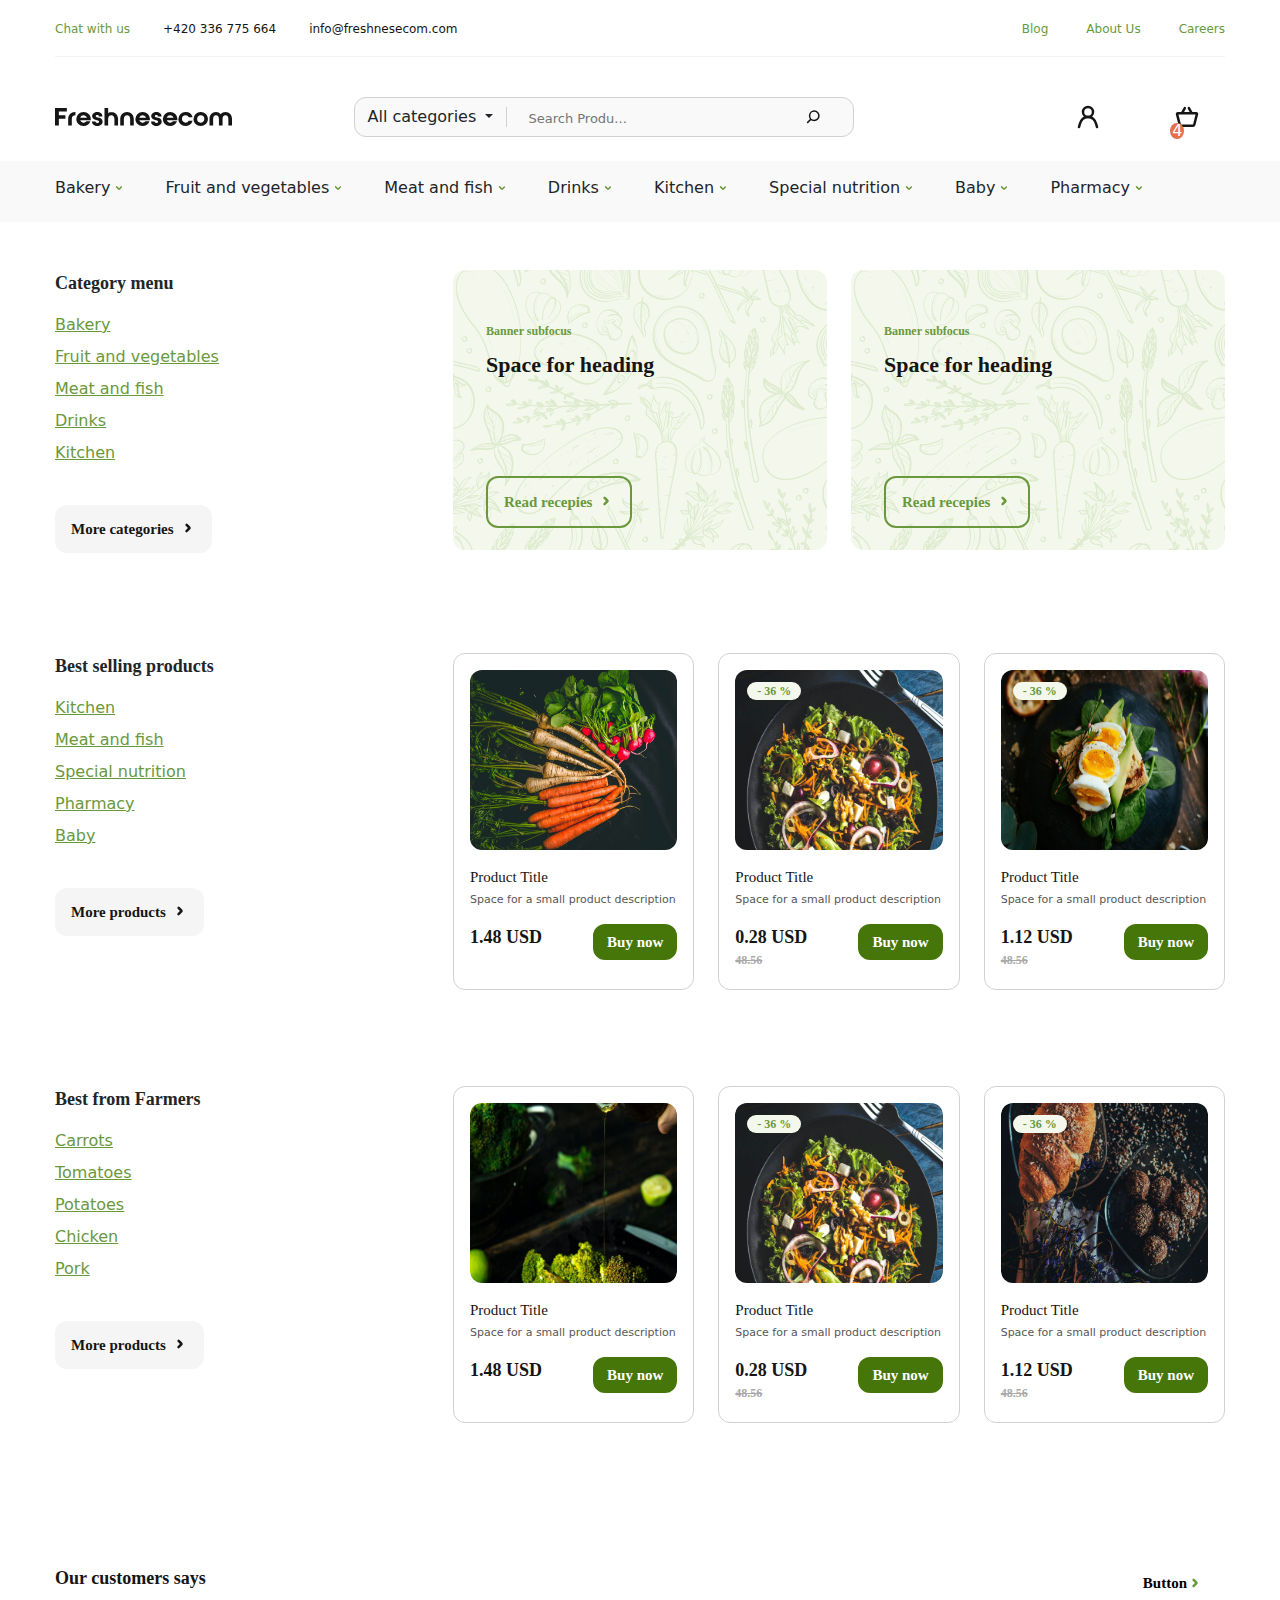
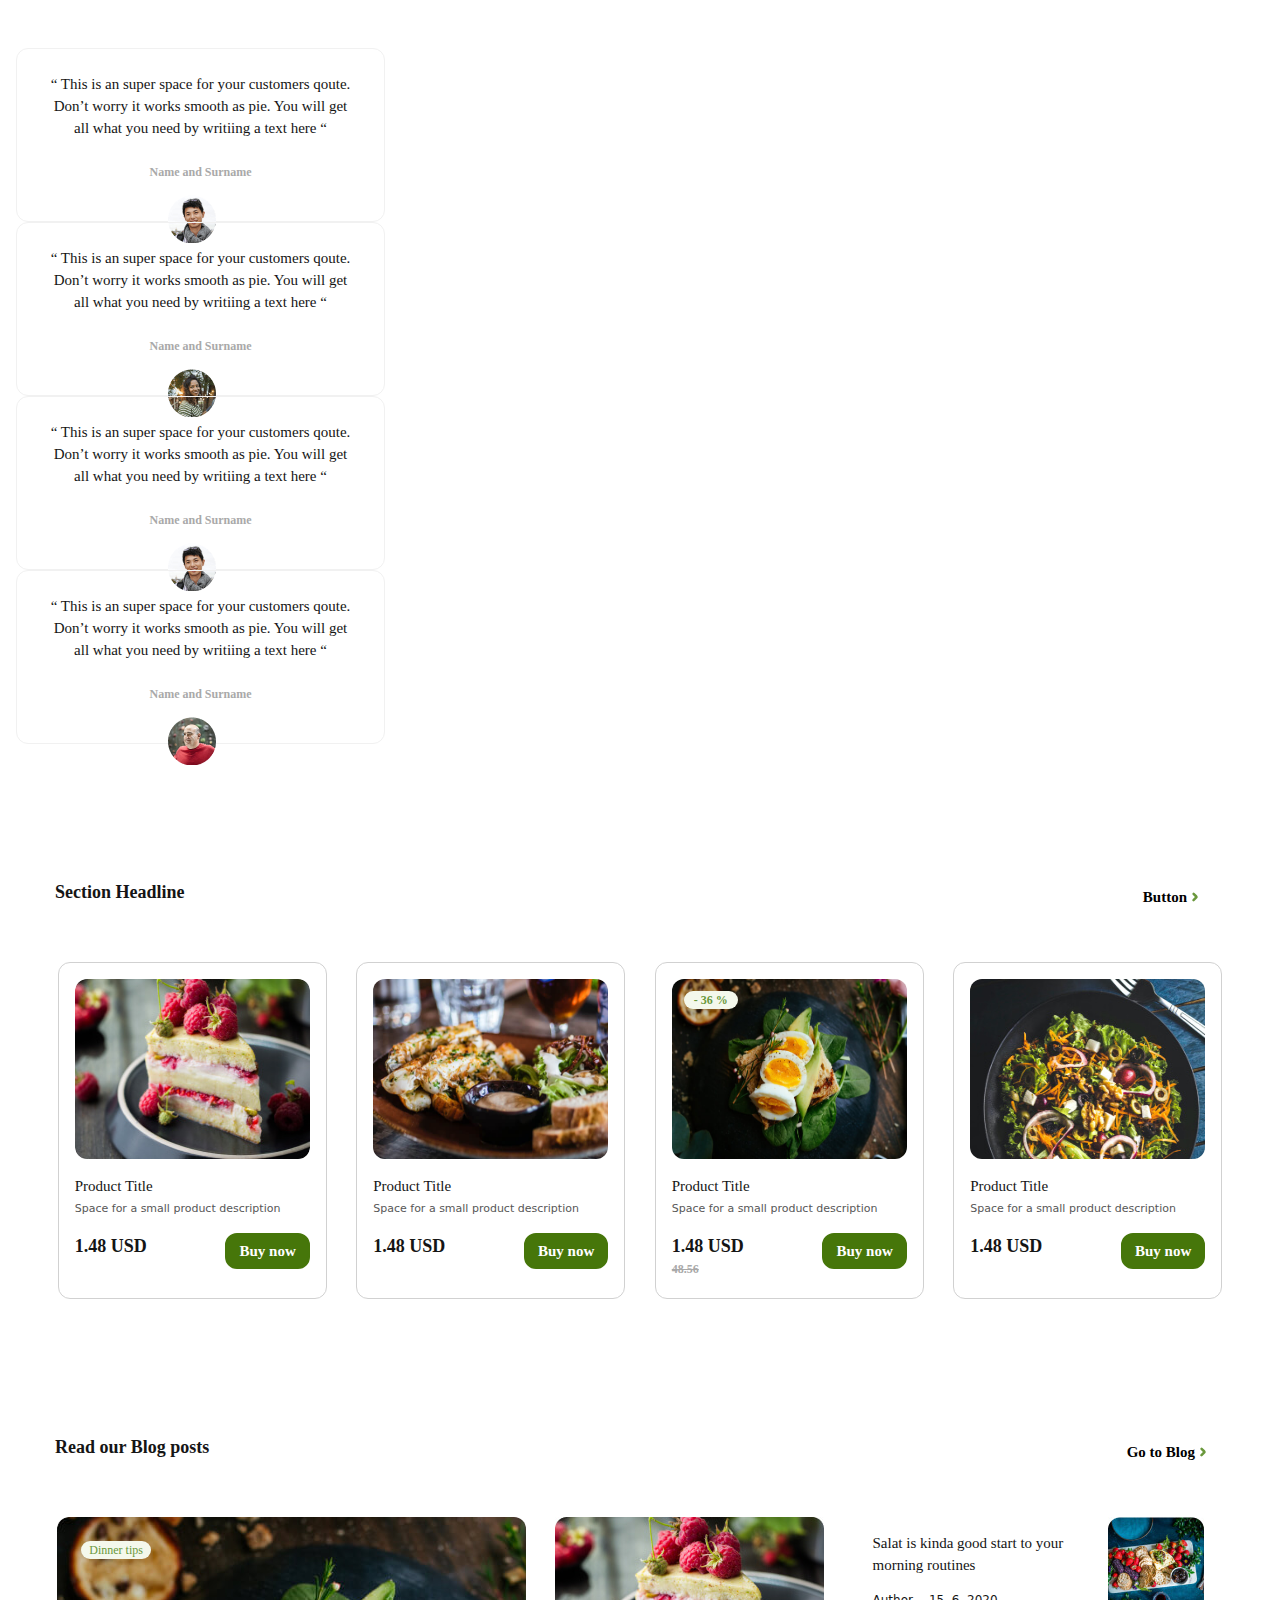
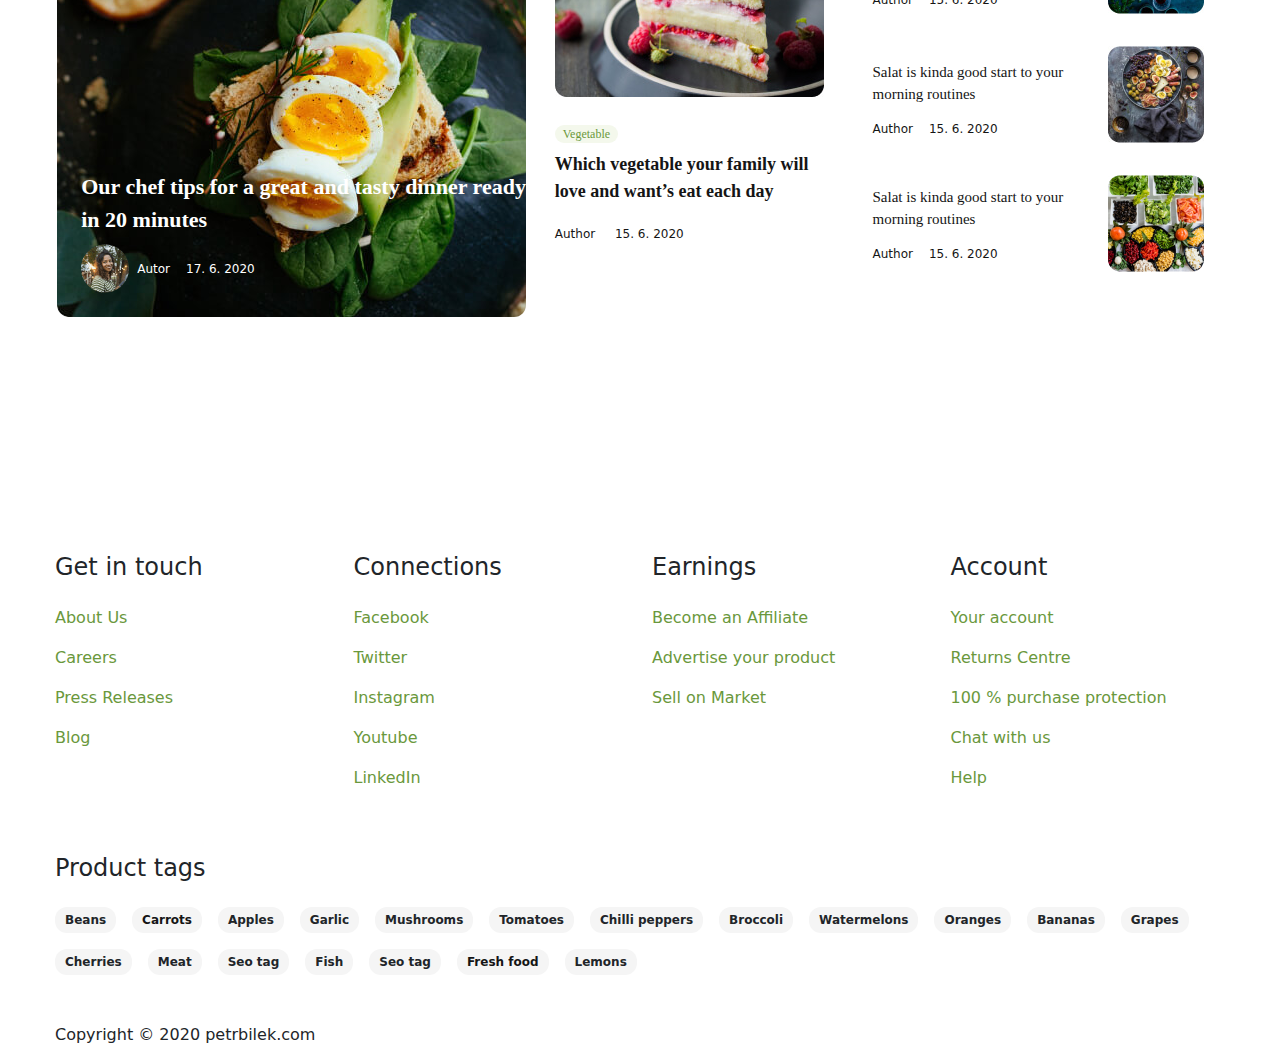
==== commit a0066aaf: "Add category page" ====
--- a/index.html
+++ b/index.html
@@ -4,9 +4,9 @@
   <meta charset="UTF-8">
   <meta http-equiv="X-UA-Compatible" content="IE=edge">
   <meta name="viewport" content="width=device-width, initial-scale=1.0">
-  <title>Document</title>
+  <title>eCommerce</title>
+  <link rel="stylesheet" href="./slick/slick/slick.css">
   <link rel="stylesheet" href="./css/main.css">
-  <link rel="stylesheet" href="./slick/slick/slick.css">
 </head>
 <body>
   
@@ -55,7 +55,7 @@
                   </button>
                   <ul class="dropdown-menu">
                     <li><a class="dropdown-item" href="#">Bakery</a></li>
-                    <li><a class="dropdown-item" href="#">Fruit and vegetables</a></li>
+                    <li><a class="dropdown-item" href="./categories.html">Fruit and vegetables</a></li>
                     <li><a class="dropdown-item" href="#">Meat and fish</a></li>
                     <li><a class="dropdown-item" href="#">Drinks</a></li>
                     <li><a class="dropdown-item" href="#">Kitchen</a></li>
@@ -135,7 +135,7 @@
                 </a>
               </li>
               <li class="category__item">
-                <a class="category__link" href="./fresh.html">
+                <a class="category__link" href="./categories.html">
                   Fruit and vegetables
                 </a>
               </li>
@@ -406,79 +406,79 @@
     <!-- Product end -->
 
 
-    <!-- Customer start -->
+  <!-- Customer start -->
 
-    <section class="customer">
-      <div class="e-container">
-        <div class="row d-md-flex align-items-center mb-4 mb-lg-5">
-          <div class="col-12 col-md-6">
-            <h2 class="headline__title text-center text-md-start">
-              Our customers says
-            </h2> 
-          </div>
-          <div class="col-12 col-md-6 d-flex justify-content-center justify-content-md-end">
-            <div class="btn-group dropend">
-              <button type="button" class="headline__button me-md-3" data-bs-toggle="dropdown" aria-expanded="false">
-                Button
-              </button>
-              <ul class="dropdown-menu">
-                <li><a class="dropdown-item" href="#">Fruit and vegetables</a></li>
-                <li><a class="dropdown-item" href="#">Meat and fish</a></li>
-                <li><a class="dropdown-item" href="#">Drinks</a></li>
-                <li><a class="dropdown-item" href="#">Kitchen</a></li>
-                <li><a class="dropdown-item" href="#">Special nutrition</a></li>
-                <li><a class="dropdown-item" href="#">Baby</a></li>
-                <li><a class="dropdown-item" href="#">Pharmacy</a></li>
-              </ul>
-            </div>
-          </div>
-        </div>
-      </div>
-      <div class="row px-3 customer__carousel position-relative">
-        <div class="col-12">
-          <div class="customer__card">
-            <p class="customer__text mb-4">
-              “ This is an super space for your customers qoute. Don’t worry it works smooth as pie. You will get all what you need by writiing a text here “
-            </p>
-            <span class="customer__name">
-              Name and Surname
-            </span>
-          </div>
-        </div>
-        <div class="col-12">
-          <div class="customer__card customer__card-two">
-            <p class="customer__text mb-4">
-              “ This is an super space for your customers qoute. Don’t worry it works smooth as pie. You will get all what you need by writiing a text here “
-            </p>
-            <span class="customer__name">
-              Name and Surname
-            </span>
-          </div>
-        </div>
-        <div class="col-12">
-          <div class="customer__card customer__three">
-            <p class="customer__text mb-4">
-              “ This is an super space for your customers qoute. Don’t worry it works smooth as pie. You will get all what you need by writiing a text here “
-            </p>
-            <span class="customer__name">
-              Name and Surname
-            </span>
-          </div>
-        </div>
-        <div class="col-12">
-          <div class="customer__card customer__four">
-            <p class="customer__text mb-4">
-              “ This is an super space for your customers qoute. Don’t worry it works smooth as pie. You will get all what you need by writiing a text here “
-            </p>
-            <span class="customer__name">
-              Name and Surname
-            </span>
-          </div>
-        </div>
-      </div>
-    </section>
+  <section class="customer">
+    <div class="e-container">
+      <div class="row d-md-flex align-items-center mb-4 mb-lg-5">
+        <div class="col-12 col-md-6">
+          <h2 class="headline__title text-center text-md-start">
+            Our customers says
+          </h2> 
+        </div>
+        <div class="col-12 col-md-6 d-flex justify-content-center justify-content-md-end">
+          <div class="btn-group dropend">
+            <button type="button" class="headline__button me-md-3" data-bs-toggle="dropdown" aria-expanded="false">
+              Button
+            </button>
+            <ul class="dropdown-menu">
+              <li><a class="dropdown-item" href="#">Fruit and vegetables</a></li>
+              <li><a class="dropdown-item" href="#">Meat and fish</a></li>
+              <li><a class="dropdown-item" href="#">Drinks</a></li>
+              <li><a class="dropdown-item" href="#">Kitchen</a></li>
+              <li><a class="dropdown-item" href="#">Special nutrition</a></li>
+              <li><a class="dropdown-item" href="#">Baby</a></li>
+              <li><a class="dropdown-item" href="#">Pharmacy</a></li>
+            </ul>
+          </div>
+        </div>
+      </div>
+    </div>
+    <div class="row px-3 customer__carousel position-relative">
+      <div class="col-12">
+        <div class="customer__card">
+          <p class="customer__text mb-4">
+            “ This is an super space for your customers qoute. Don’t worry it works smooth as pie. You will get all what you need by writiing a text here “
+          </p>
+          <span class="customer__name">
+            Name and Surname
+          </span>
+        </div>
+      </div>
+      <div class="col-12">
+        <div class="customer__card customer__card-two">
+          <p class="customer__text mb-4">
+            “ This is an super space for your customers qoute. Don’t worry it works smooth as pie. You will get all what you need by writiing a text here “
+          </p>
+          <span class="customer__name">
+            Name and Surname
+          </span>
+        </div>
+      </div>
+      <div class="col-12">
+        <div class="customer__card customer__three">
+          <p class="customer__text mb-4">
+            “ This is an super space for your customers qoute. Don’t worry it works smooth as pie. You will get all what you need by writiing a text here “
+          </p>
+          <span class="customer__name">
+            Name and Surname
+          </span>
+        </div>
+      </div>
+      <div class="col-12">
+        <div class="customer__card customer__four">
+          <p class="customer__text mb-4">
+            “ This is an super space for your customers qoute. Don’t worry it works smooth as pie. You will get all what you need by writiing a text here “
+          </p>
+          <span class="customer__name">
+            Name and Surname
+          </span>
+        </div>
+      </div>
+    </div>
+  </section>
 
-    <!-- Customer end -->
+  <!-- Customer end -->
 
     
     <!-- headline start -->
@@ -801,7 +801,7 @@
             <h4>Product tags</h4>
             <div class="footer-tags d-flex flex-wrap">
                 <span class="tags-f me-3 mt-3">Beans</span>
-                <span class="tags-f me-3 mt-3">Carrots</span>
+                <span class="tags-f me-3 mt-3"><a class="text-decoration-none text-dark" href="./carrot.html">Carrots</a></span>
                 <span class="tags-f me-3 mt-3">Apples</span>
                 <span class="tags-f me-3 mt-3">Garlic</span>
                 <span class="tags-f me-3 mt-3">Mushrooms</span>
@@ -817,7 +817,7 @@
                 <span class="tags-f me-3 mt-3">Seo tag</span>
                 <span class="tags-f me-3 mt-3">Fish</span>
                 <span class="tags-f me-3 mt-3">Seo tag</span>
-                <span class="tags-f me-3 mt-3">Fresh food</span>
+                <span class="tags-f me-3 mt-3"><a class="text-decoration-none text-dark" href="./fresh.html">Fresh food</a></span>
                 <span class="tags-f me-3 mt-3">Lemons</span>
             </div>
         </div>
